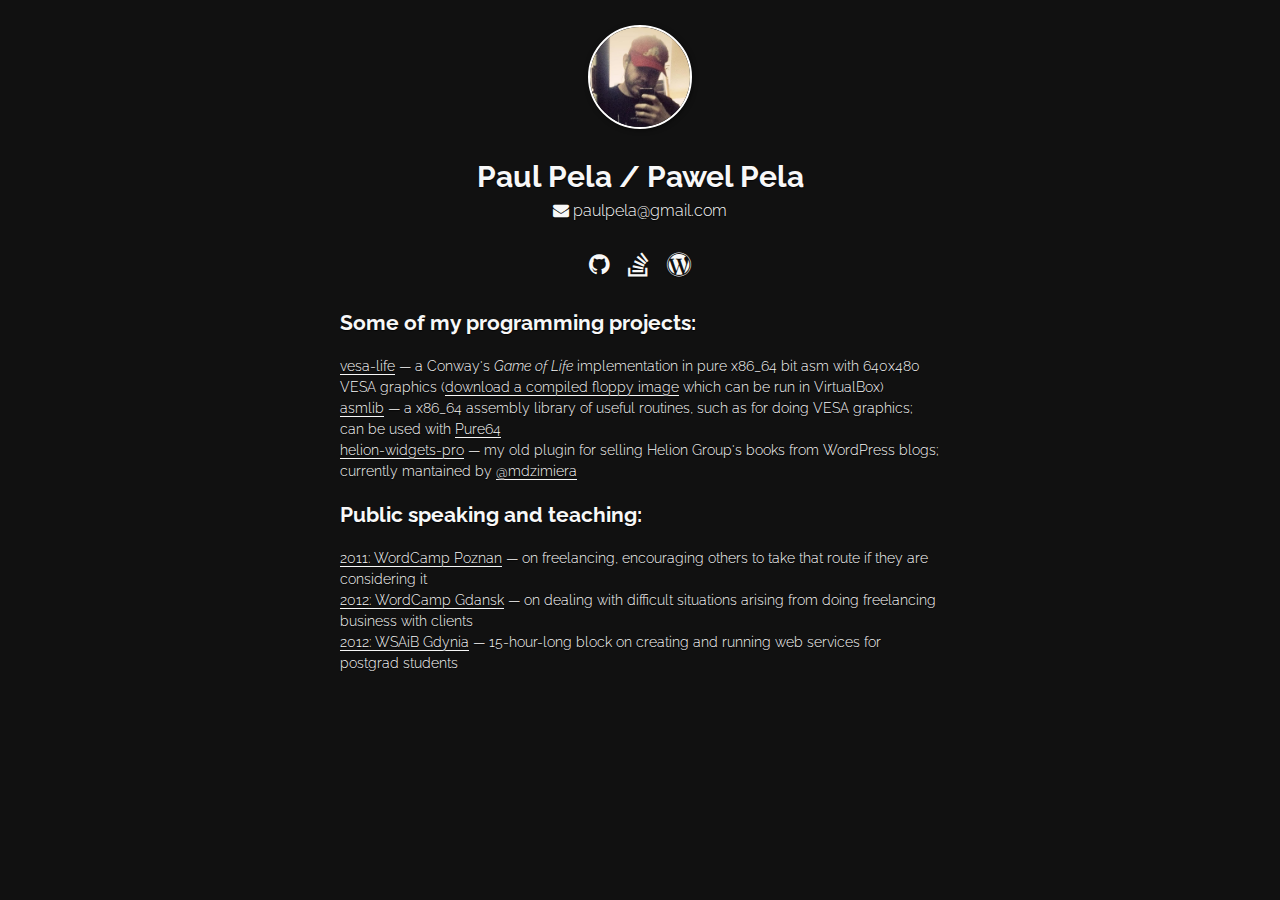
==== index.html @ 4ea7e6ce "moved style to a separate file" ====
<!doctype html>
<html>
    <head>
        <title>Paul Pela / Paweł Pela</title>
        <meta charset="utf-8" />
        <link rel="stylesheet" href="https://maxcdn.bootstrapcdn.com/font-awesome/4.4.0/css/font-awesome.min.css">
        <link rel="stylesheet" href="style.css">
</head>
<body>
    <main>
        <img src="avatar.jpg" alt="Paul Pela / Paweł Pela" class="avatar" />

        <h1 class="center">Paul Pela / Pawel Pela</h1>
        <p class="email center"><a href="mailto:paulpela@gmail.com"><i class="fa fa-envelope"></i> paulpela@gmail.com</a></p>

        <p class="center">
            <a href="https://github.com/paulpela" title="Paweł Pela at GitHub"><i class="fa fa-github"></i></a> 
            &nbsp;
            <a href="http://stackoverflow.com/users/5820627/poetryofruins" title="Paweł Pela at Stack Overflow"><i class="fa fa-stack-overflow"></i></a> 
            &nbsp;
            <a href="https://profiles.wordpress.org/paulpela/" title="Paweł Pela at WordPress"><i class="fa fa-wordpress"></i></a> 
        </p>

        <section id="projects">
            <h2>Some of my programming projects:</h2>

            <ul>
                <li><a href="https://github.com/paulpela/vesa-life">vesa-life</a> &mdash; a Conway's <em>Game of Life</em> implementation in pure x86_64 bit asm with 640x480 VESA graphics (<a href="/downloads/vesa-life.zip" title="vesa-life floppy image">download a compiled floppy image</a> which can be run in VirtualBox)</li>
                <li><a href="https://github.com/paulpela/asmlib" title="asmlib - x86_64 asm library of useful routines">asmlib</a> &mdash; a x86_64 assembly library of useful routines, such as for doing VESA graphics; can be used with <a href="https://github.com/ReturnInfinity/Pure64">Pure64</a></li>
                <li><a href="https://wordpress.org/plugins/helion-widgets-pro/">helion-widgets-pro</a> &mdash; my old plugin for selling Helion Group's books from WordPress blogs; currently mantained by <a href="https://profiles.wordpress.org/mdzimiera/">@mdzimiera</a></li>
            </ul>
        </section>
        <section id="speaking">
            <h2>Public speaking and teaching:</h2>

            <ul>
                <li><a href="https://poznan.wordcamp.org/2011/prelegenci/#pawel-pela" title="Paweł Pela on Freelancing at WordCamp Poznań 2011">2011: WordCamp Poznan</a> &mdash; on freelancing, encouraging others to take that route if they are considering it</li>
                <li><a href="https://gdansk.wordcamp.org/2012/session/klienci-freelancera-raport-z-pola-bitwy-i-studium-ciezkich-przypadkow/" title="Paweł Pela on Freelancing at WordCamp Gdańsk 2012">2012: WordCamp Gdansk</a> &mdash; on dealing with difficult situations arising from doing freelancing business with clients</li>
                <li><a href="https://en.wsaib.pl/" title="Paweł Pela on creating and running web services">2012: WSAiB Gdynia</a> &mdash; 15-hour-long block on creating and running web services for postgrad students</li>
            </ul>
        </section>
    </main>
</body>
</html>
---- style.css ----
@import url(https://fonts.googleapis.com/css?family=Raleway:300);

            body {
                font-family: Raleway, Verdana, sans-serif;
                line-height: 1.5;
                font-size: 24px;
                font-weight: 300;
                text-shadow: 0 1px 1px rgba(0,0,0,.8);
                background: #111 url(bg.jpg) no-repeat center center fixed;
                background-size: cover;
                color: #f8f8f8;
                padding: 0px;
                margin: 0px;
                overflow-x: hidden;
            }

            a {
                color: #f8f8f8;
                text-decoration: none;
            }

            a:hover {
                color: #e8e8e8;
            }

            h1 {
                font-size: 30px;
                margin-bottom: 0px;
            }

            main {
                width: 600px;
                margin: 25px auto 25px;
            }

            main .avatar {
                display: block;
                width: 100px;
                height: 100px;
                margin: 0px auto 25px;
                border: 2px solid #fff;
                border-radius: 100%;
                box-shadow: 1px 1px 5px rgba(0,0,0,0.5);
            }

            main a:hover {
                color: #a8a8a8;
            }

            .center {
                text-align: center;
            }

            main section {
                font-size: 14px;
            }

            main section ul {
                list-style-type: none;
                padding-left: 0px;
            }

            main section a {
                border-bottom: 1px solid;
            }

            .email {
                font-size: 16px;
                margin-top: 0px;
            }

            .email a:hover {
                color: #eee;
            }
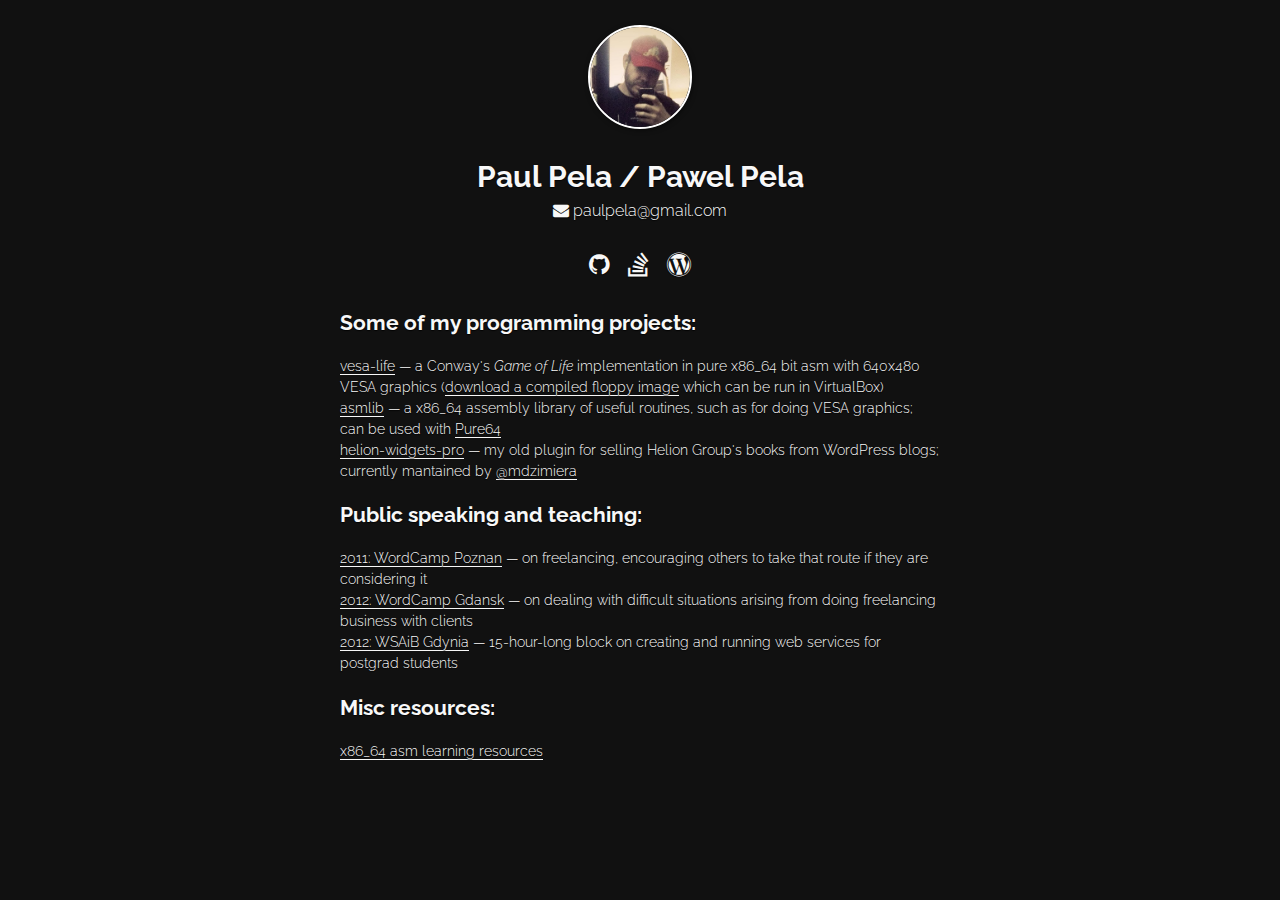
==== commit 01d2ebcd: "added asm learning resources page" ====
--- a/index.html
+++ b/index.html
@@ -39,6 +39,14 @@
                 <li><a href="https://en.wsaib.pl/" title="Paweł Pela on creating and running web services">2012: WSAiB Gdynia</a> &mdash; 15-hour-long block on creating and running web services for postgrad students</li>
             </ul>
         </section>
+        <section id="pages">
+            <h2>Misc resources:</h2>
+
+            <ul>
+                <li><a href="/asm.html">x86_64 asm learning resources</a></li>
+            </ul>
+
+        </section>
     </main>
 </body>
 </html>
--- a/style.css
+++ b/style.css
@@ -1,75 +1,75 @@
-            @import url(https://fonts.googleapis.com/css?family=Raleway:300);
+@import url(https://fonts.googleapis.com/css?family=Raleway:300);
 
-            body {
-                font-family: Raleway, Verdana, sans-serif;
-                line-height: 1.5;
-                font-size: 24px;
-                font-weight: 300;
-                text-shadow: 0 1px 1px rgba(0,0,0,.8);
-                background: #111 url(bg.jpg) no-repeat center center fixed;
-                background-size: cover;
-                color: #f8f8f8;
-                padding: 0px;
-                margin: 0px;
-                overflow-x: hidden;
-            }
+body {
+    font-family: Raleway, Verdana, sans-serif;
+    line-height: 1.5;
+    font-size: 24px;
+    font-weight: 300;
+    text-shadow: 0 1px 1px rgba(0,0,0,.8);
+    background: #111 url(bg.jpg) no-repeat center center fixed;
+    background-size: cover;
+    color: #f8f8f8;
+    padding: 0px;
+    margin: 0px;
+    overflow-x: hidden;
+}
 
-            a {
-                color: #f8f8f8;
-                text-decoration: none;
-            }
+a {
+    color: #f8f8f8;
+    text-decoration: none;
+}
 
-            a:hover {
-                color: #e8e8e8;
-            }
+a:hover {
+    color: #e8e8e8;
+}
 
-            h1 {
-                font-size: 30px;
-                margin-bottom: 0px;
-            }
+h1 {
+    font-size: 30px;
+    margin-bottom: 0px;
+}
 
-            main {
-                width: 600px;
-                margin: 25px auto 25px;
-            }
+main {
+    width: 600px;
+    margin: 25px auto 25px;
+}
 
-            main .avatar {
-                display: block;
-                width: 100px;
-                height: 100px;
-                margin: 0px auto 25px;
-                border: 2px solid #fff;
-                border-radius: 100%;
-                box-shadow: 1px 1px 5px rgba(0,0,0,0.5);
-            }
+main .avatar {
+    display: block;
+    width: 100px;
+    height: 100px;
+    margin: 0px auto 25px;
+    border: 2px solid #fff;
+    border-radius: 100%;
+    box-shadow: 1px 1px 5px rgba(0,0,0,0.5);
+}
 
-            main a:hover {
-                color: #a8a8a8;
-            }
+main a:hover {
+    color: #a8a8a8;
+}
 
-            .center {
-                text-align: center;
-            }
+.center {
+    text-align: center;
+}
 
-            main section {
-                font-size: 14px;
-            }
+main section {
+    font-size: 14px;
+}
 
-            main section ul {
-                list-style-type: none;
-                padding-left: 0px;
-            }
+main section ul {
+    list-style-type: none;
+    padding-left: 0px;
+}
 
-            main section a {
-                border-bottom: 1px solid;
-            }
+main section a {
+    border-bottom: 1px solid;
+}
 
-            .email {
-                font-size: 16px;
-                margin-top: 0px;
-            }
+.email {
+    font-size: 16px;
+    margin-top: 0px;
+}
 
-            .email a:hover {
-                color: #eee;
-            }
+.email a:hover {
+    color: #eee;
+}
 
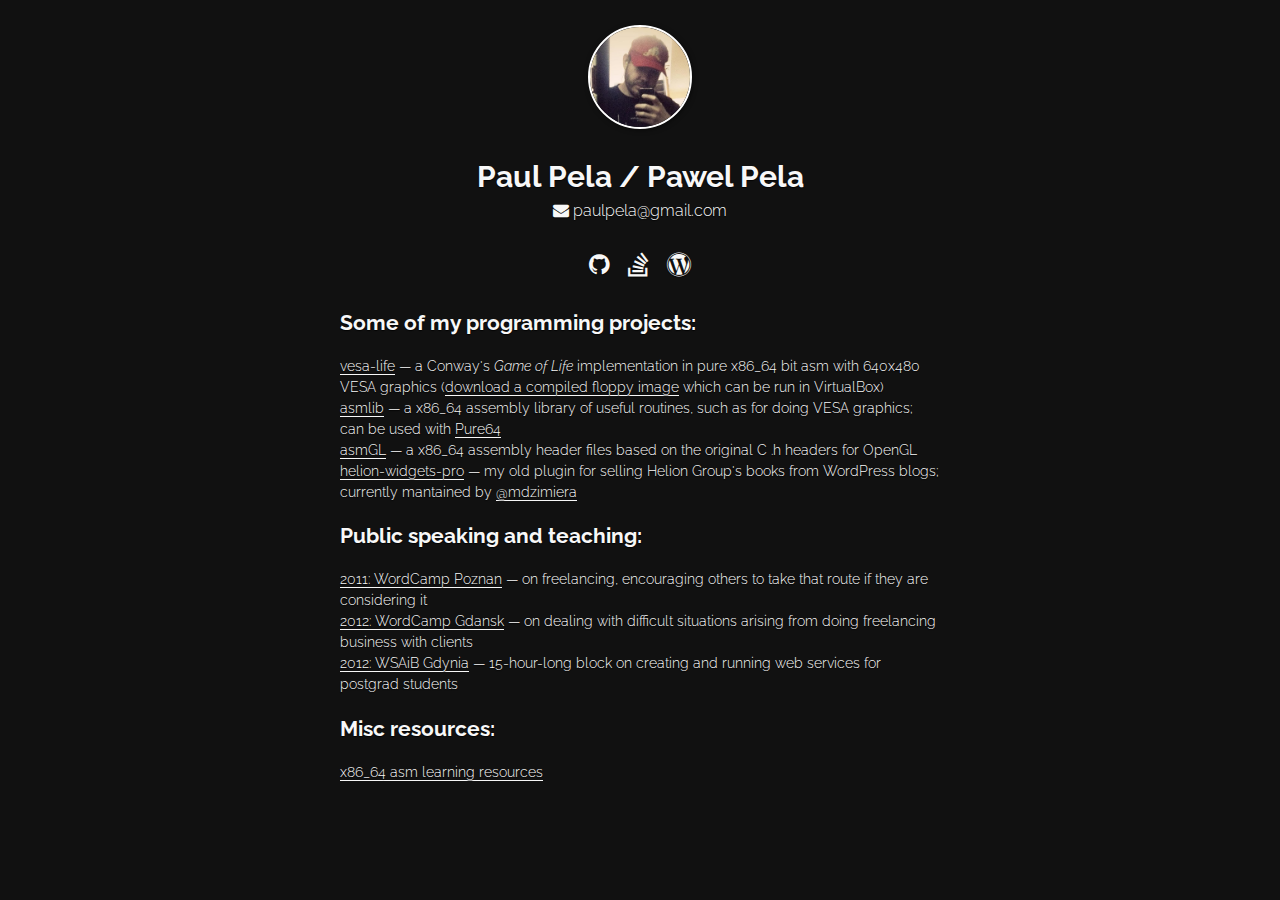
==== commit cfbe8c34: "added asmgl" ====
--- a/index.html
+++ b/index.html
@@ -27,6 +27,7 @@
             <ul>
                 <li><a href="https://github.com/paulpela/vesa-life">vesa-life</a> &mdash; a Conway's <em>Game of Life</em> implementation in pure x86_64 bit asm with 640x480 VESA graphics (<a href="/downloads/vesa-life.zip" title="vesa-life floppy image">download a compiled floppy image</a> which can be run in VirtualBox)</li>
                 <li><a href="https://github.com/paulpela/asmlib" title="asmlib - x86_64 asm library of useful routines">asmlib</a> &mdash; a x86_64 assembly library of useful routines, such as for doing VESA graphics; can be used with <a href="https://github.com/ReturnInfinity/Pure64">Pure64</a></li>
+                <li><a href="https://github.com/paulpela/asmgl" title="asmgl - x86_64 asm headers for OpenGL">asmGL</a> &mdash; a x86_64 assembly header files based on the original C .h headers for OpenGL</li>
                 <li><a href="https://wordpress.org/plugins/helion-widgets-pro/">helion-widgets-pro</a> &mdash; my old plugin for selling Helion Group's books from WordPress blogs; currently mantained by <a href="https://profiles.wordpress.org/mdzimiera/">@mdzimiera</a></li>
             </ul>
         </section>
--- a/style.css
+++ b/style.css
@@ -30,7 +30,7 @@
 
 main {
     width: 600px;
-    margin: 25px auto 25px;
+    margin: 25px auto 100px;
 }
 
 main .avatar {
@@ -73,3 +73,36 @@
     color: #eee;
 }
 
+article {
+    background: rgba(0, 0, 0, 0.6);
+    padding: 10px 50px;
+    border-radius: 2px;
+    width: 600px;
+    margin: 25px auto;
+    font-size: 16px;
+}
+
+article header p {
+    font-size: 14px;
+}
+
+article a {
+    font-weight: 600;
+}
+
+article a:hover {
+    color: #aaa;
+}
+
+article ul {
+    list-style-type: none;
+    padding-left: 0px;
+}
+
+article ul li {
+    margin-bottom: 10px;
+}
+
+article section {
+    margin-bottom: 50px;
+}
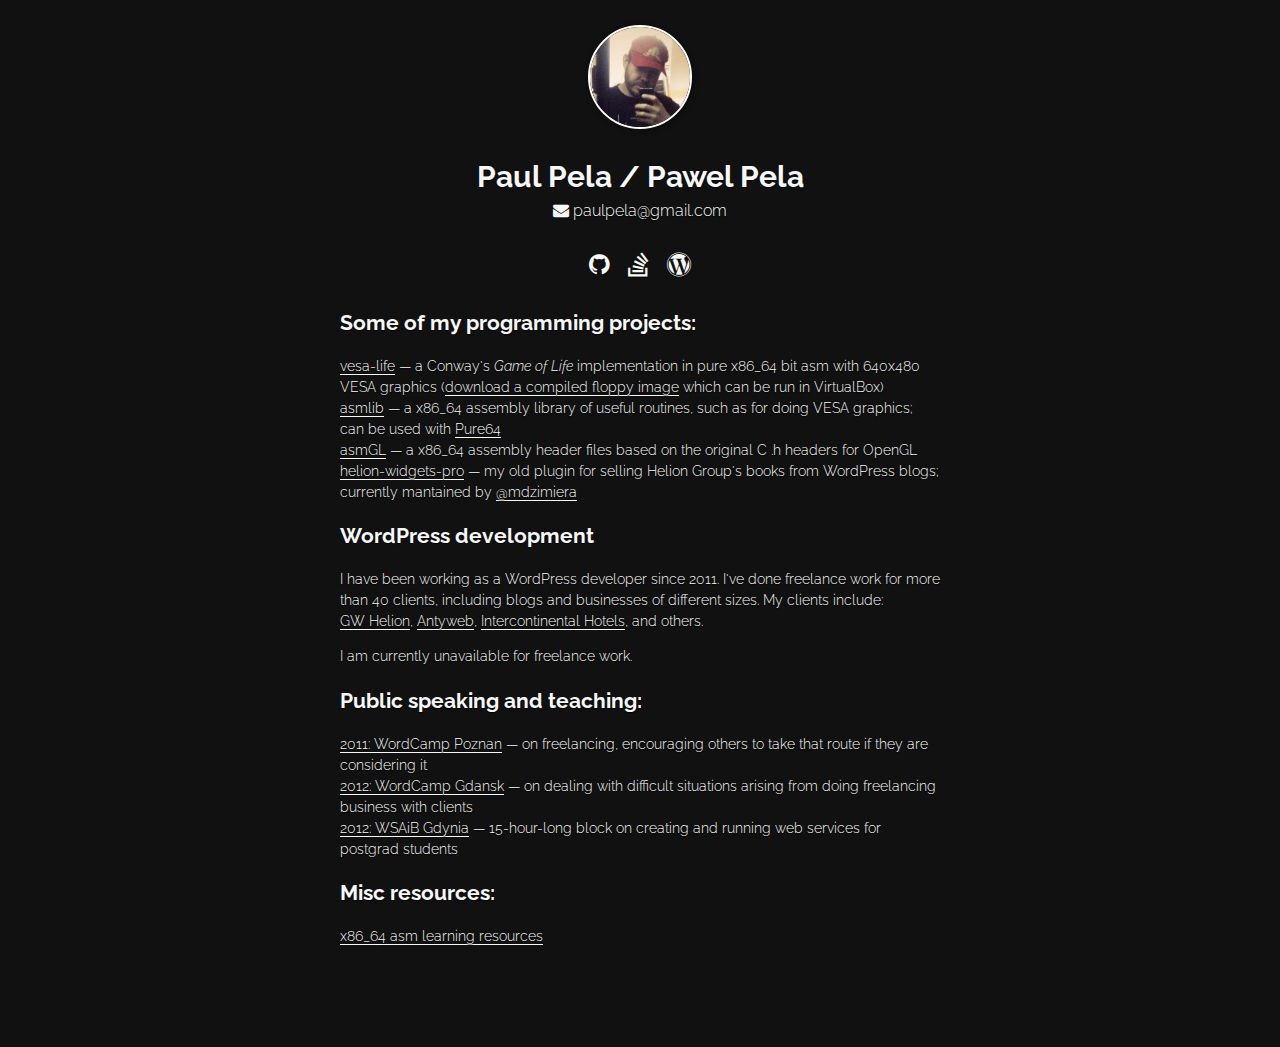
==== commit 2fb84dc5: "added wordpress section" ====
--- a/index.html
+++ b/index.html
@@ -31,6 +31,12 @@
                 <li><a href="https://wordpress.org/plugins/helion-widgets-pro/">helion-widgets-pro</a> &mdash; my old plugin for selling Helion Group's books from WordPress blogs; currently mantained by <a href="https://profiles.wordpress.org/mdzimiera/">@mdzimiera</a></li>
             </ul>
         </section>
+        <section id="wordpress">
+            <h2>WordPress development</h2>
+
+            <p>I have been working as a WordPress developer since 2011. I've done freelance work for more than 40 clients, including blogs and businesses of different sizes. My clients include: <a href="http://helion.pl">GW&nbsp;Helion</a>, <a href="http://antyweb.pl">Antyweb</a>, <a href="http://warszawa.intercontinental.com">Intercontinental Hotels</a>, and others.</p>
+            <p>I am currently unavailable for freelance work.</p>
+        </section>
         <section id="speaking">
             <h2>Public speaking and teaching:</h2>
 
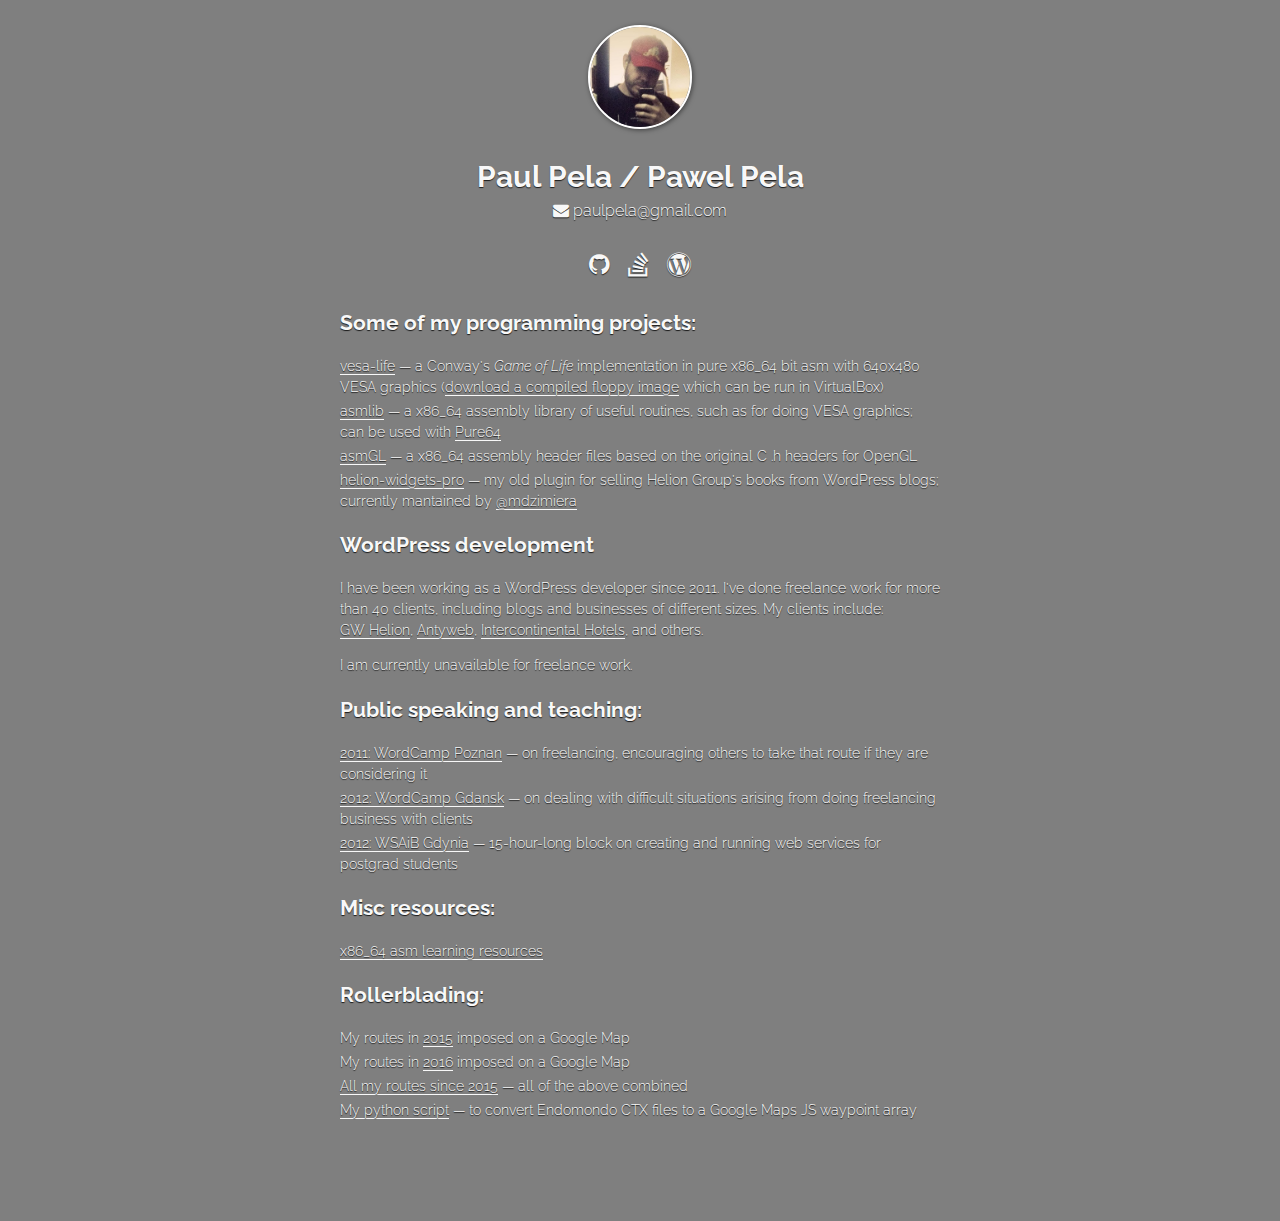
==== commit a789c295: "added rollerblading section" ====
--- a/index.html
+++ b/index.html
@@ -54,6 +54,17 @@
             </ul>
 
         </section>
+        <section id="rollerblading">
+            <h2>Rollerblading:</h2>
+
+            <ul>
+                <li>My routes in <a href="/blading/blading-2015.html">2015</a> imposed on a Google Map</li>
+                <li>My routes in <a href="/blading/blading-2016.html">2016</a> imposed on a Google Map</li>
+                <li><a href="/blading/blading-all.html">All my routes since 2015</a> &mdash; all of the above combined</li>
+                <li><a href="https://github.com/paulpela/endo-ctx-to-gmaps" title="Endomondo CTX to JS array">My python script</a> &mdash; to convert Endomondo CTX files to a Google Maps JS waypoint array</li>
+            </ul>
+
+        </section>
     </main>
 </body>
 </html>
--- a/style.css
+++ b/style.css
@@ -6,7 +6,7 @@
     font-size: 24px;
     font-weight: 300;
     text-shadow: 0 1px 1px rgba(0,0,0,.8);
-    background: #111 url(bg.jpg) no-repeat center center fixed;
+    background: linear-gradient( rgba(0, 0, 0, 0.5), rgba(0, 0, 0, 0.5) ), url(bg.jpg) no-repeat center center fixed;
     background-size: cover;
     color: #f8f8f8;
     padding: 0px;
@@ -60,6 +60,10 @@
     padding-left: 0px;
 }
 
+main section ul li {
+    margin-bottom: 3px;
+}
+
 main section a {
     border-bottom: 1px solid;
 }
@@ -74,9 +78,6 @@
 }
 
 article {
-    background: rgba(0, 0, 0, 0.6);
-    padding: 10px 50px;
-    border-radius: 2px;
     width: 600px;
     margin: 25px auto;
     font-size: 16px;
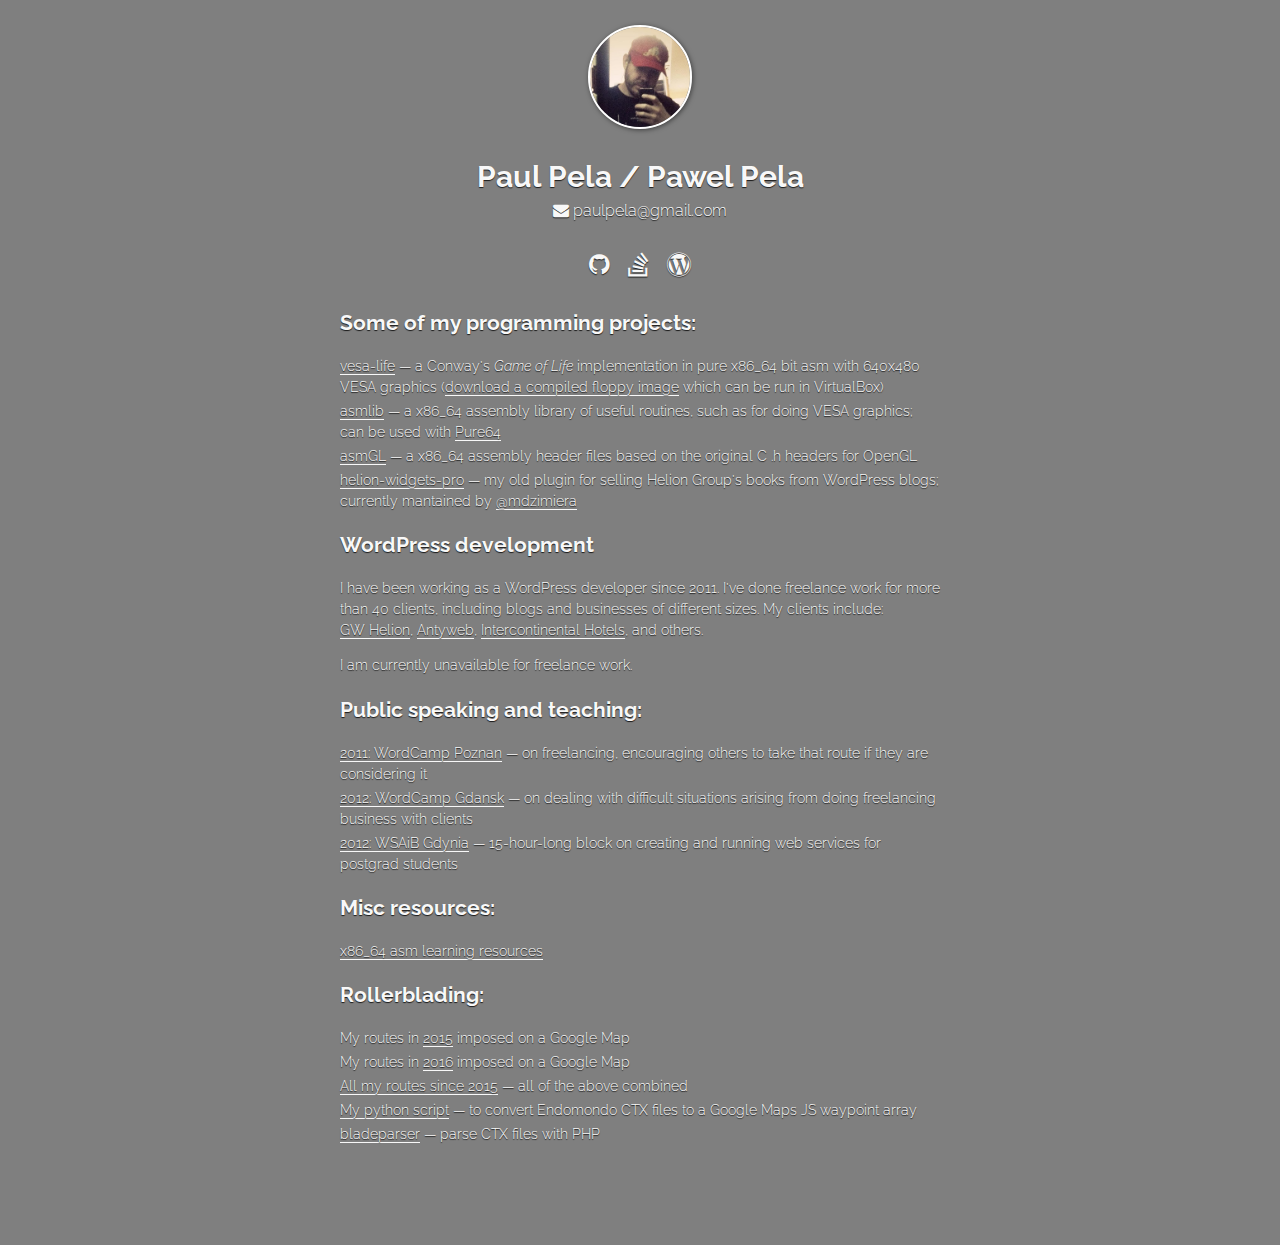
==== commit 3508639a: "added bladeparser" ====
--- a/index.html
+++ b/index.html
@@ -62,6 +62,7 @@
                 <li>My routes in <a href="/blading/blading-2016.html">2016</a> imposed on a Google Map</li>
                 <li><a href="/blading/blading-all.html">All my routes since 2015</a> &mdash; all of the above combined</li>
                 <li><a href="https://github.com/paulpela/endo-ctx-to-gmaps" title="Endomondo CTX to JS array">My python script</a> &mdash; to convert Endomondo CTX files to a Google Maps JS waypoint array</li>
+                <li><a href="https://github.com/paulpela/bladeparser" title="bladeparser - parse CTX files with PHP">bladeparser</a> &mdash; parse CTX files with PHP</li>
             </ul>
 
         </section>
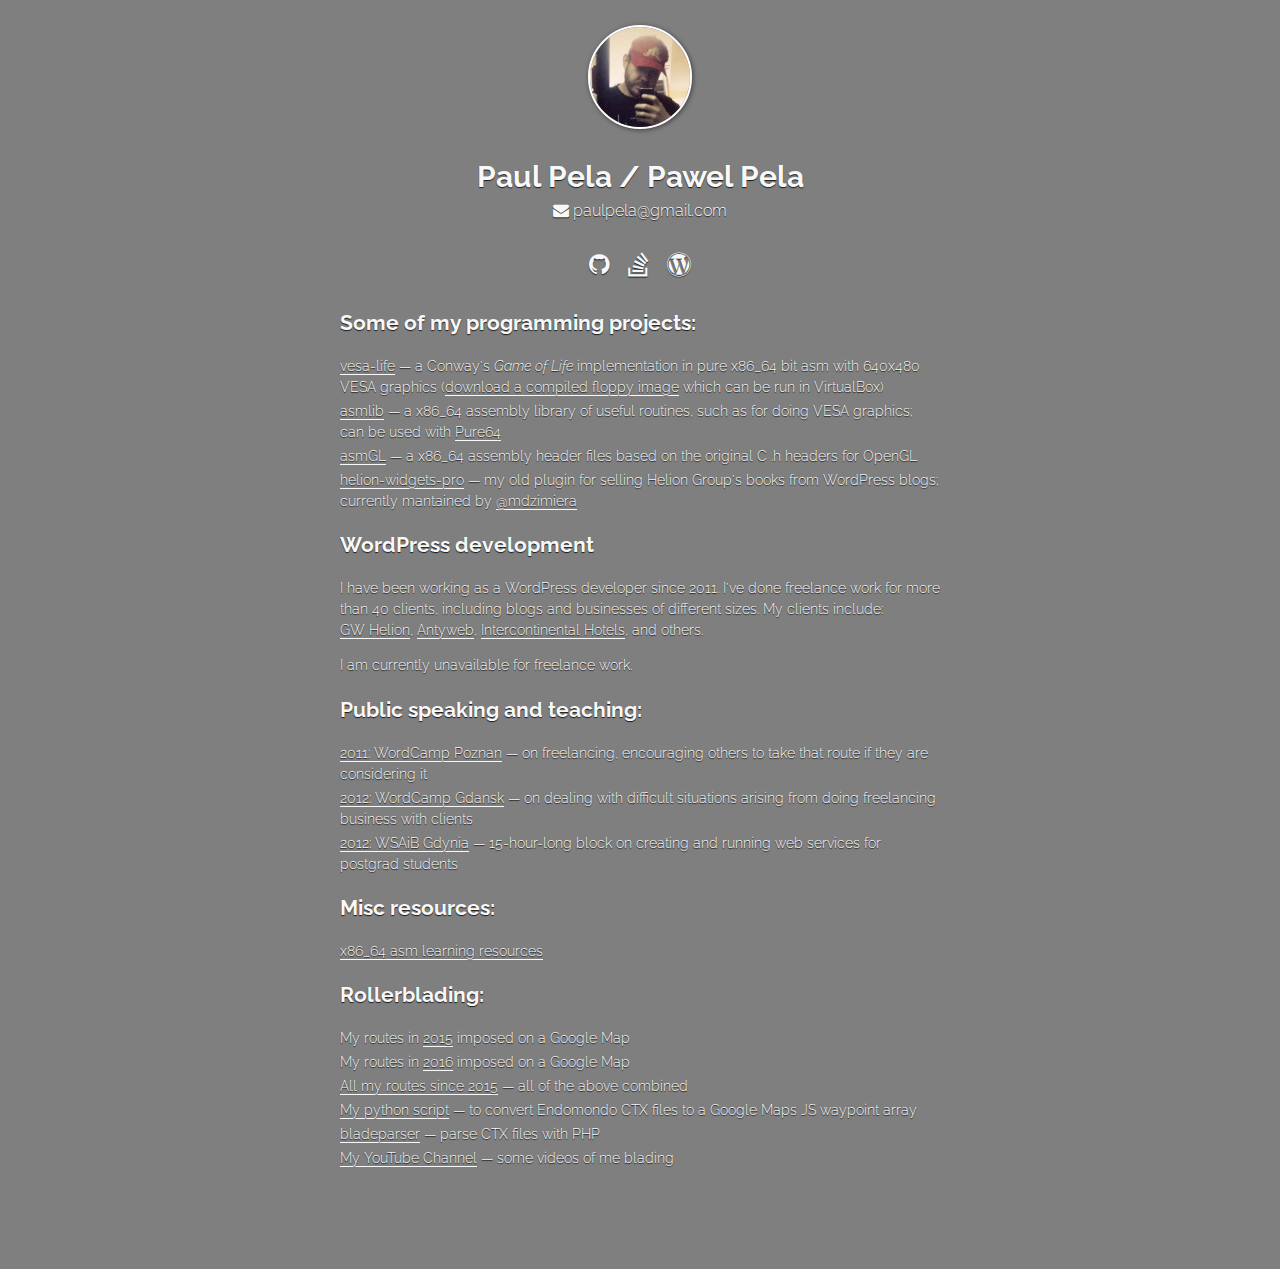
==== commit 0c18d833: "added a link to my YT channel" ====
--- a/index.html
+++ b/index.html
@@ -63,6 +63,7 @@
                 <li><a href="/blading/blading-all.html">All my routes since 2015</a> &mdash; all of the above combined</li>
                 <li><a href="https://github.com/paulpela/endo-ctx-to-gmaps" title="Endomondo CTX to JS array">My python script</a> &mdash; to convert Endomondo CTX files to a Google Maps JS waypoint array</li>
                 <li><a href="https://github.com/paulpela/bladeparser" title="bladeparser - parse CTX files with PHP">bladeparser</a> &mdash; parse CTX files with PHP</li>
+                <li><a href="https://www.youtube.com/channel/UCQhsdsWXwZKOCjUsymIPWpQ" title="My YouTube channel about rollerblading">My YouTube Channel</a> &mdash; some videos of me blading</li>
             </ul>
 
         </section>
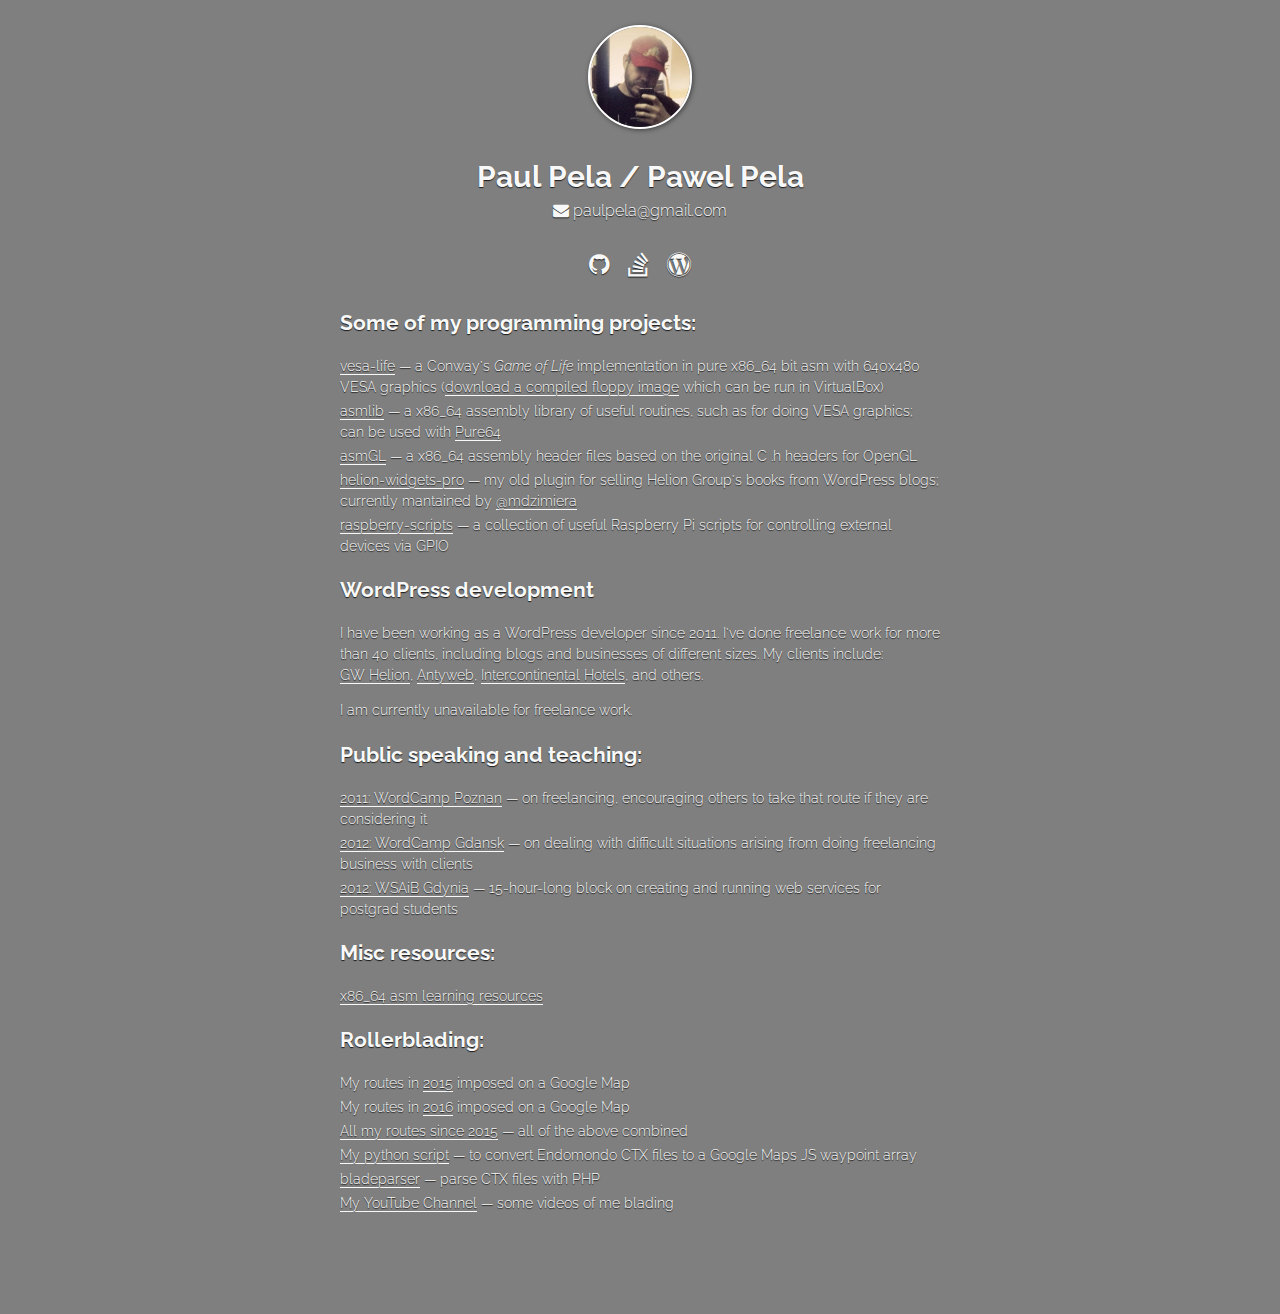
==== commit d835de20: "added a link to raspberry-scripts" ====
--- a/index.html
+++ b/index.html
@@ -29,6 +29,7 @@
                 <li><a href="https://github.com/paulpela/asmlib" title="asmlib - x86_64 asm library of useful routines">asmlib</a> &mdash; a x86_64 assembly library of useful routines, such as for doing VESA graphics; can be used with <a href="https://github.com/ReturnInfinity/Pure64">Pure64</a></li>
                 <li><a href="https://github.com/paulpela/asmgl" title="asmgl - x86_64 asm headers for OpenGL">asmGL</a> &mdash; a x86_64 assembly header files based on the original C .h headers for OpenGL</li>
                 <li><a href="https://wordpress.org/plugins/helion-widgets-pro/">helion-widgets-pro</a> &mdash; my old plugin for selling Helion Group's books from WordPress blogs; currently mantained by <a href="https://profiles.wordpress.org/mdzimiera/">@mdzimiera</a></li>
+                <li><a href="https://github.com/paulpela/raspberry-scripts">raspberry-scripts</a> &mdash; a collection of useful Raspberry Pi scripts for controlling external devices via GPIO</li>
             </ul>
         </section>
         <section id="wordpress">
